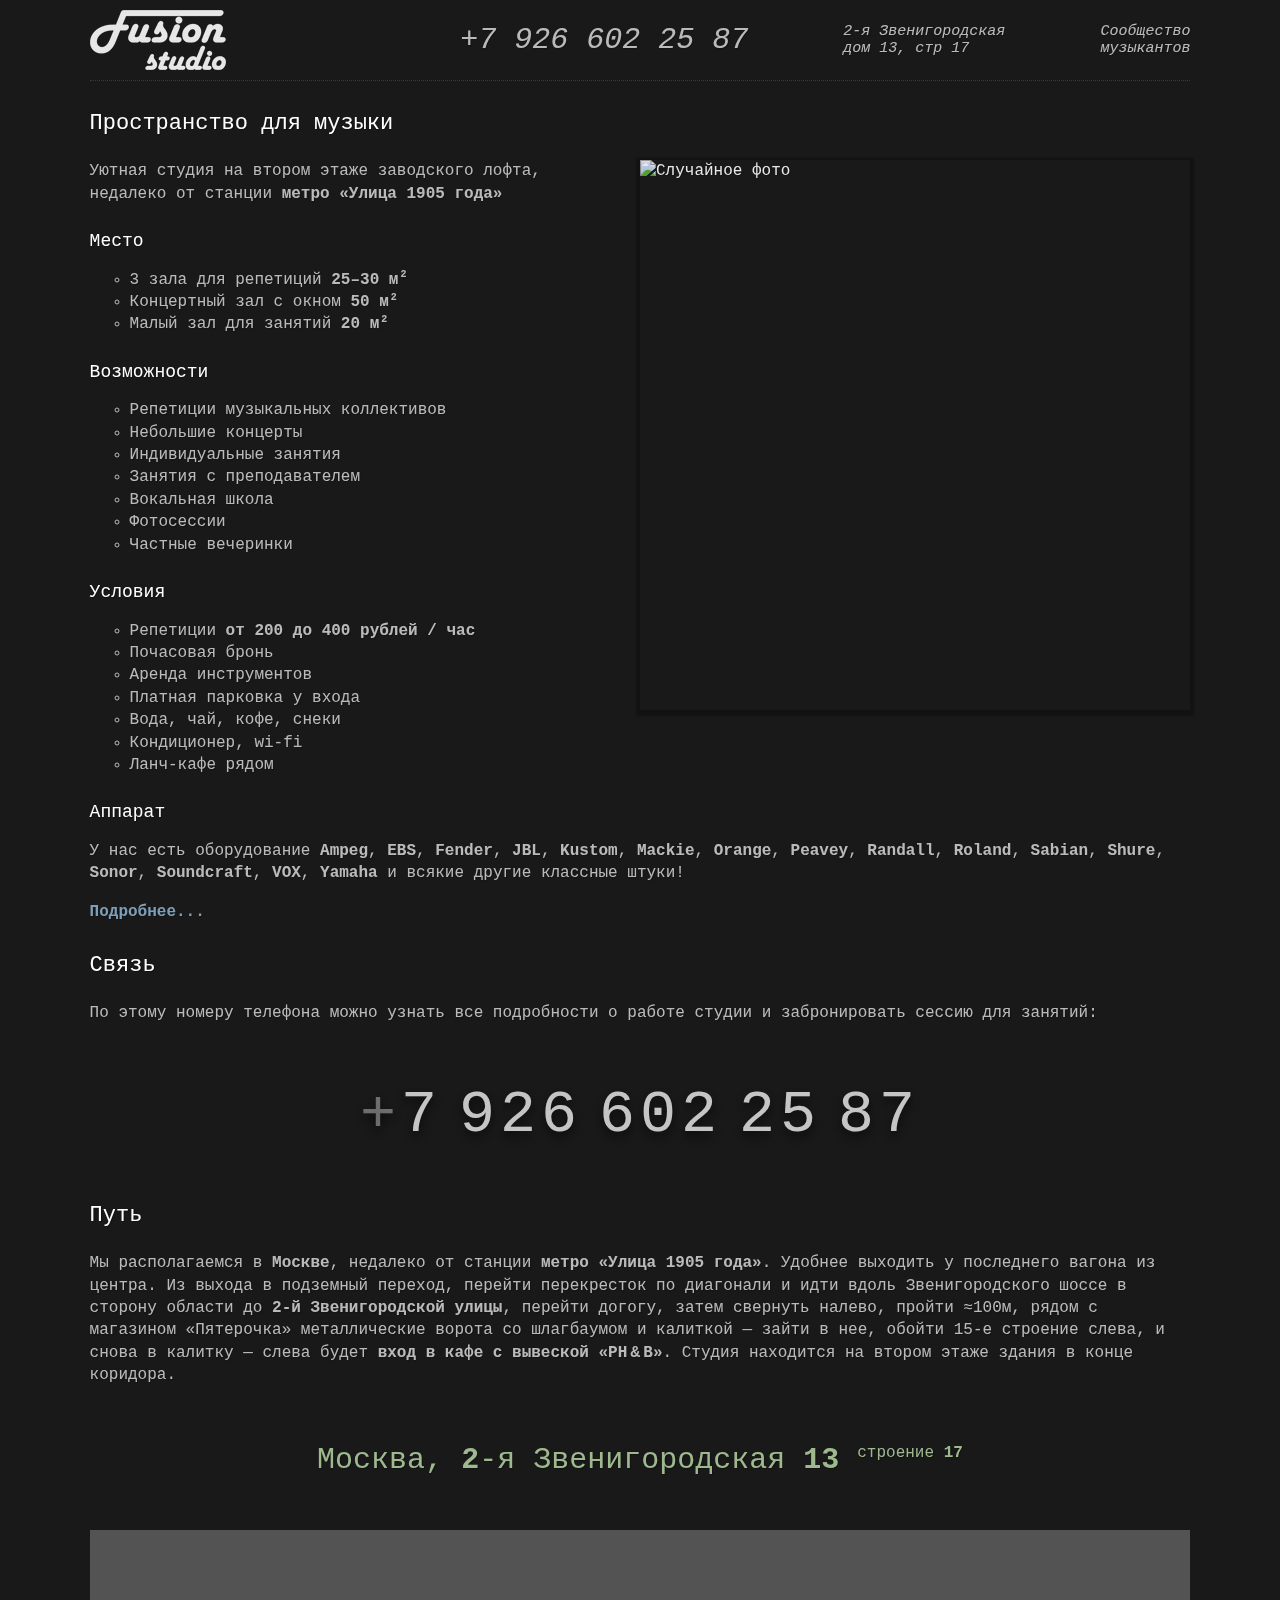
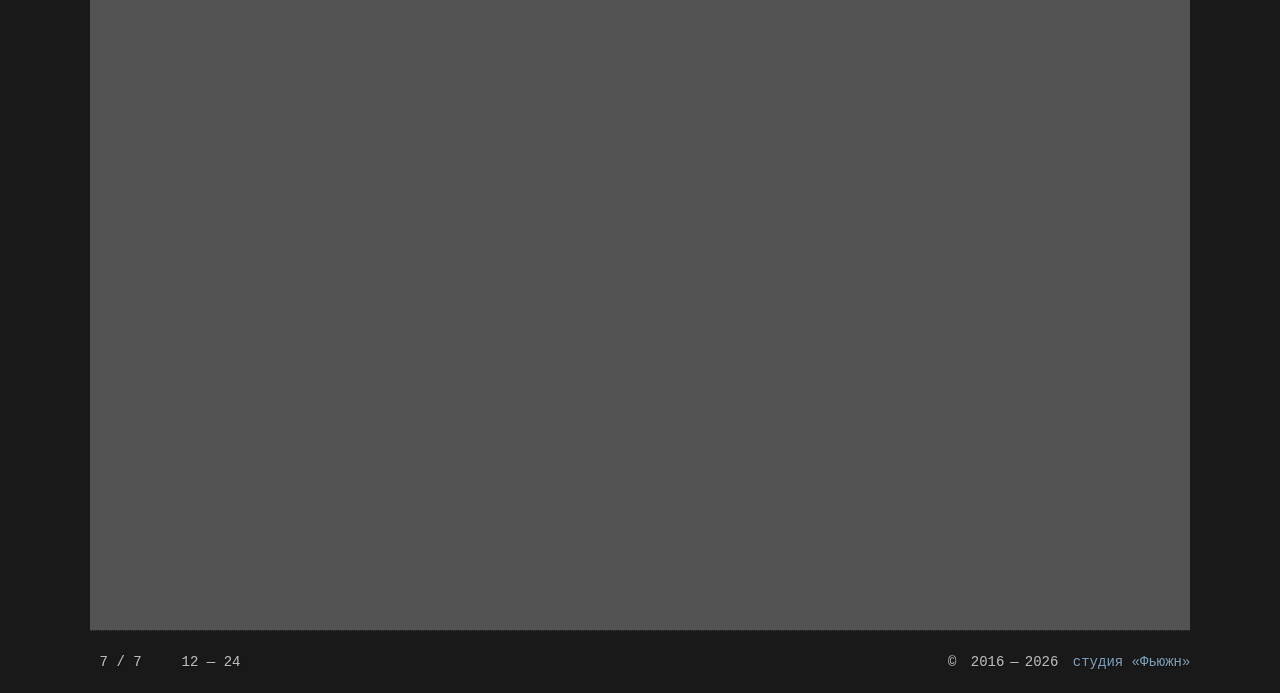
==== index.html @ d4921042 "fix" ====
<!doctype html>
<html lang=ru>
<meta charset=utf-8>
<meta name=description content="Музыкальная репетиционная студия «Фьюжн»">
<meta name=keywords content="музыка,студия,база,репбаза,репетиционная база,репточка,фьюжн,fusion,studio,москва,2-я Звенигородская,1905,метро улица 1905 года,гитара,бас,вокал,ударные,барабаны,ударная установка,усилитель,комбик,микрофон,занятия,репетиция,концерт">
<!--<meta name="viewport" content="width=device-width, initial-scale=1.0">-->
<title>Студия «Фьюжн»</title>
<link rel=stylesheet href=common.css>
<link rel=icon href=/favicon.ico>
<header>
    <a href="http://fusion1905.ru" title="Музыкальная студия «Фьюжн»" id=logo>
        <img lang=en alt="Fusion studio" src=media/fusionlogo.png width=136 height=60>
    </a>
    <nav>
        <ul>
            <li><a href=#tel class=tel title="Наш телефон">
                <!--<span class="fa fa-phone"></span>-->
                <div>+7 926 602 25 87</div>
                <!--+7 916 56 808 56-->
            </a></li>
            <li><a href=#adr class=adr title="Наш адрес">
                <span class="fa fa-map"></span>
                2-я Звенигородская
                <div>дом 13, стр 17</div>
            </a></li>
            <li><a href=https://vk.com/bazafusion rel=external target=_blank title="Наши друзья">
                <span class="fa fa-vk"></span>
                Сообщество
                <div>музыкантов</div>
            </a></li>
        </ul>
    </nav>
</header>
<main>
    <h1>Пространство для музыки</h1>
    <img src=""
         alt="Случайное фото"
         title="Жизнь студии"
         width=50%
         id=mainphoto>
    <p>Уютная студия на втором этаже заводского лофта, недалеко от станции <strong>метро «Улица 1905 года»</strong></p>
    <h2>Место</h2>
    <ul>
        <li>3 зала для репетиций <b>25–30 м<sup class=sqr>2</sup></b></li>
        <li>Концертный зал с окном <b>50 м<sup class=sqr>2</sup></b></li>
        <li>Малый зал для занятий <b>20 м<sup class=sqr>2</sup></b></li>
    </ul>
    <h2>Возможности</h2>
    <ul>
        <li>Репетиции музыкальных коллективов</li>
        <li>Небольшие концерты</li>
        <li>Индивидуальные занятия</li>
        <li>Занятия с преподавателем</li>
        <li>Вокальная школа</li>
        <li>Фотосессии</li>
        <li>Частные вечеринки</li>
    </ul>
    <h2>Условия</h2>
    <ul>
        <li>Репетиции
            <strong title="Это базовая стоимость аренды зала. Точная стоимость репетиций — по телефону +7 916 56 808 56 или +7 926 602 2587">
                от 200 до 400 рублей / час
            </strong>
        </li>
        <li>Почасовая бронь</li>
        <li>Аренда инструментов</li>
        <li>Платная парковка у входа</li>
        <li>Вода, чай, кофе, снеки</li>
        <li>Кондиционер, wi-fi</li>
        <li>Ланч-кафе рядом</li>
    </ul>
    <h2>Аппарат</h2>
    <p>У нас есть оборудование
        <b>Ampeg</b>, <b>EBS</b>, <b>Fender</b>, <b>JBL</b>, <b>Kustom</b>,
        <b>Mackie</b>, <b>Orange</b>, <b>Peavey</b>, <b>Randall</b>, <b>Roland</b>, <b>Sabian</b>,
        <b>Shure</b>, <b>Sonor</b>, <b>Soundcraft</b>, <b>VOX</b>, <b>Yamaha</b>
        и всякие другие классные штуки!</p>
    <p><a href=equipment.html><b>Подробнее...</b></a></p>
    <h1 id=tel>Связь</h1>
    <address class=tel>
        <p>По этому номеру телефона можно узнать все подробности о работе студии и забронировать сессию для занятий:</p>
        <ul>
            <!--<li><strong>+7 916 56 808 56</strong></li>-->
            <li><strong>+7 926 602 25 87</strong></li>
        </ul>
    </address>
    <h1 id=adr>Путь</h1>
    <address class=adr>
        <p>Мы располагаемся в <b>Москве</b>, недалеко от станции <b>метро «Улица 1905 года»</b>.
            Удобнее выходить у последнего вагона из центра. Из выхода в подземный переход,
            перейти перекресток по диагонали и идти вдоль Звенигородского шоссе в сторону области до
            <b>2-й Звенигородской улицы</b>, перейти догогу, затем свернуть налево, пройти ≈100м,
            рядом с магазином «Пятерочка» металлические ворота со шлагбаумом и калиткой — зайти в нее,
            обойти 15-е строение слева, и снова в калитку — слева будет <b>вход в кафе с вывеской «PH &amp; B»</b>.
            Студия находится на втором этаже здания в конце коридора.</p>
        <figure>
            <figcaption>
                <a href=https://yandex.ru/maps/-/CZHeYA0i rel=external target=_blank>
                    Москва, <b>2</b>-я Звенигородская <b>13</b> <sup>строение <b>17</b></sup>
                </a>
            </figcaption>
            <div id=pathmap>
                <script type=text/javascript
                        charset=utf-8
                        src="https://api-maps.yandex.ru/services/constructor/1.0/js/?sid=4L2HMAQC2mYDutWIKsc2LAD98hZTzzSe&amp;width=100%&amp;height=700&amp;lang=ru_RU&amp;sourceType=mymaps&amp;scroll=true"
                        async></script>
            </div>
        </figure>
    </address>
</main>
<footer>
    <small title="Мы работаем ежедневно с двенадцати дня до двенадцати ночи" class=worktime>
        <span class="fa fa-calendar"></span><span>7 / 7</span
        ><span class="fa fa-clock-o"></span><time datetime=12:00>12</time> — <time datetime=00:00>24</time><sup>±</sup>
    </small>
    <address>
        <small>©
            <time>2016</time>—<time><script>
                document.write(String((new Date).getFullYear()))
            </script></time>
            <a rel=author>студия «Фьюжн»</a></small>
    </address>
</footer>
<script src=common.js></script>
<script src=index.js></script>
<script src=https://use.fontawesome.com/84f48aa2e0.js></script>
</html>
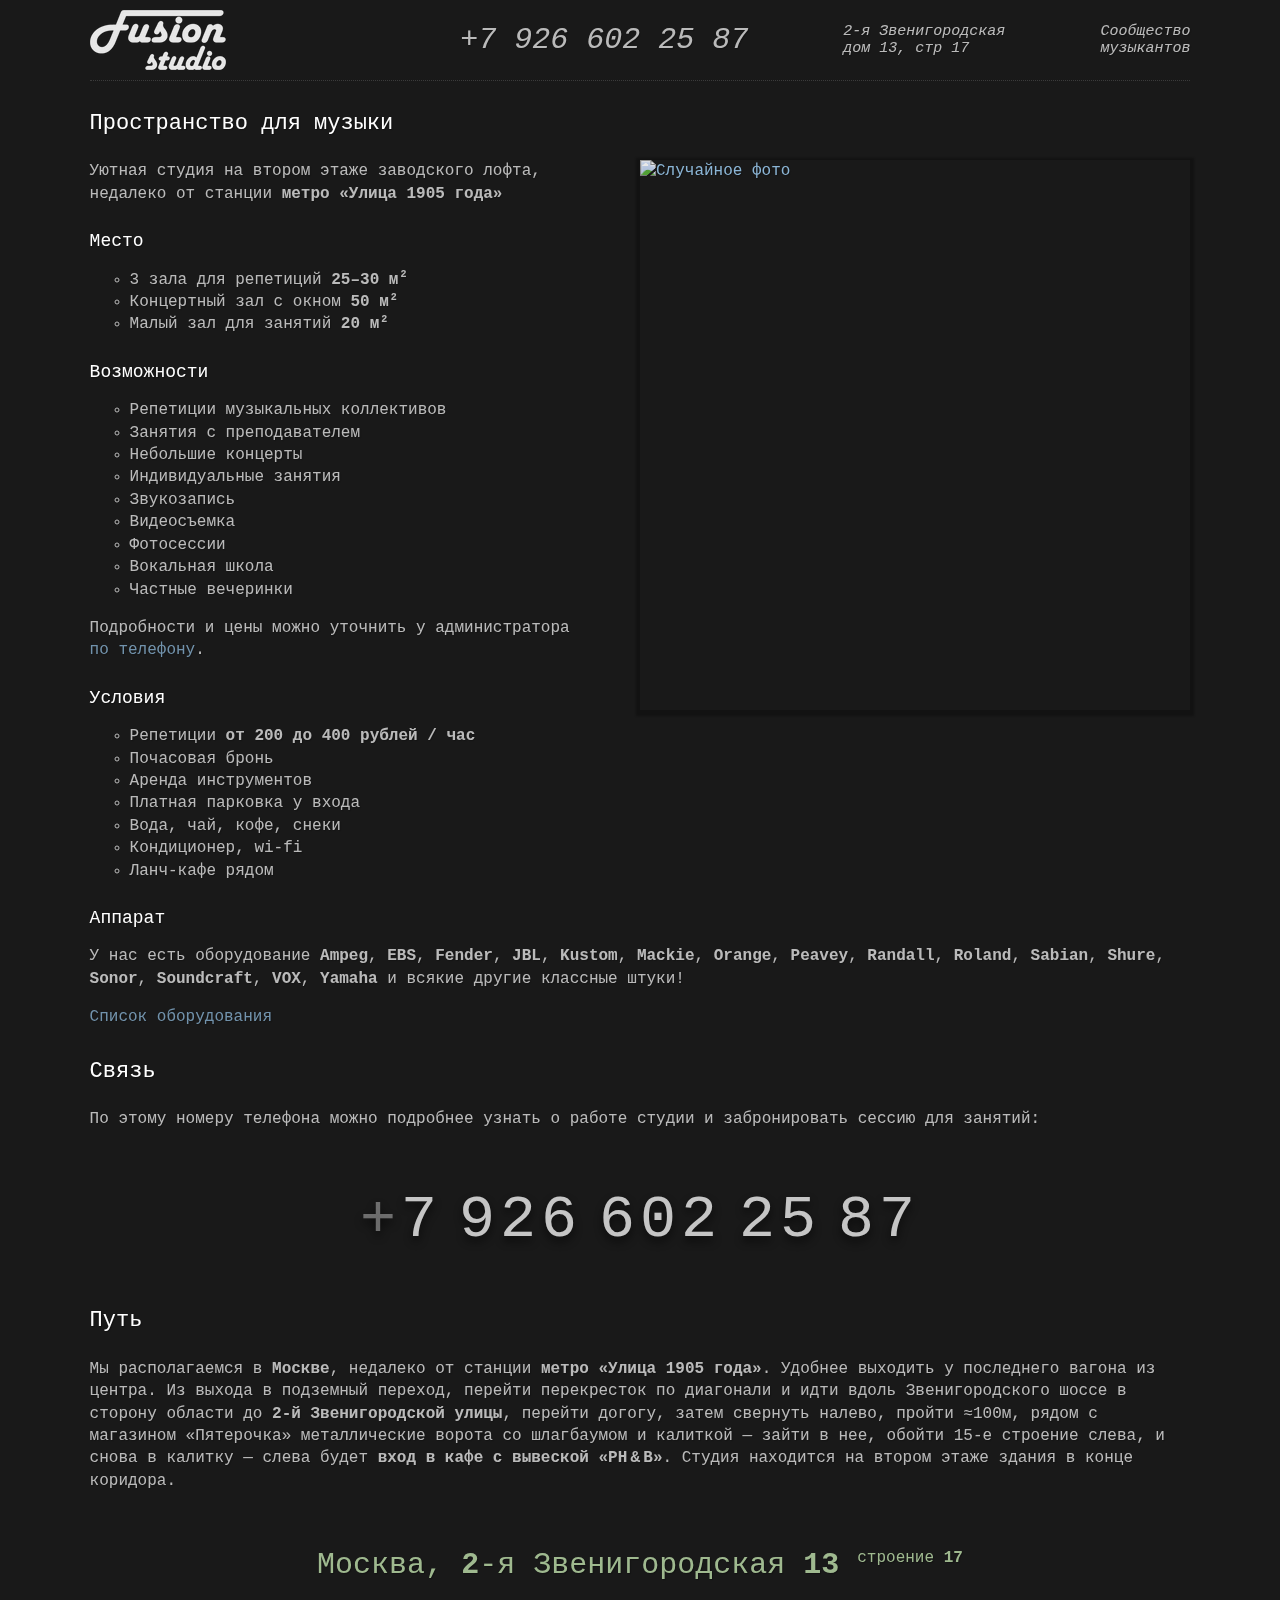
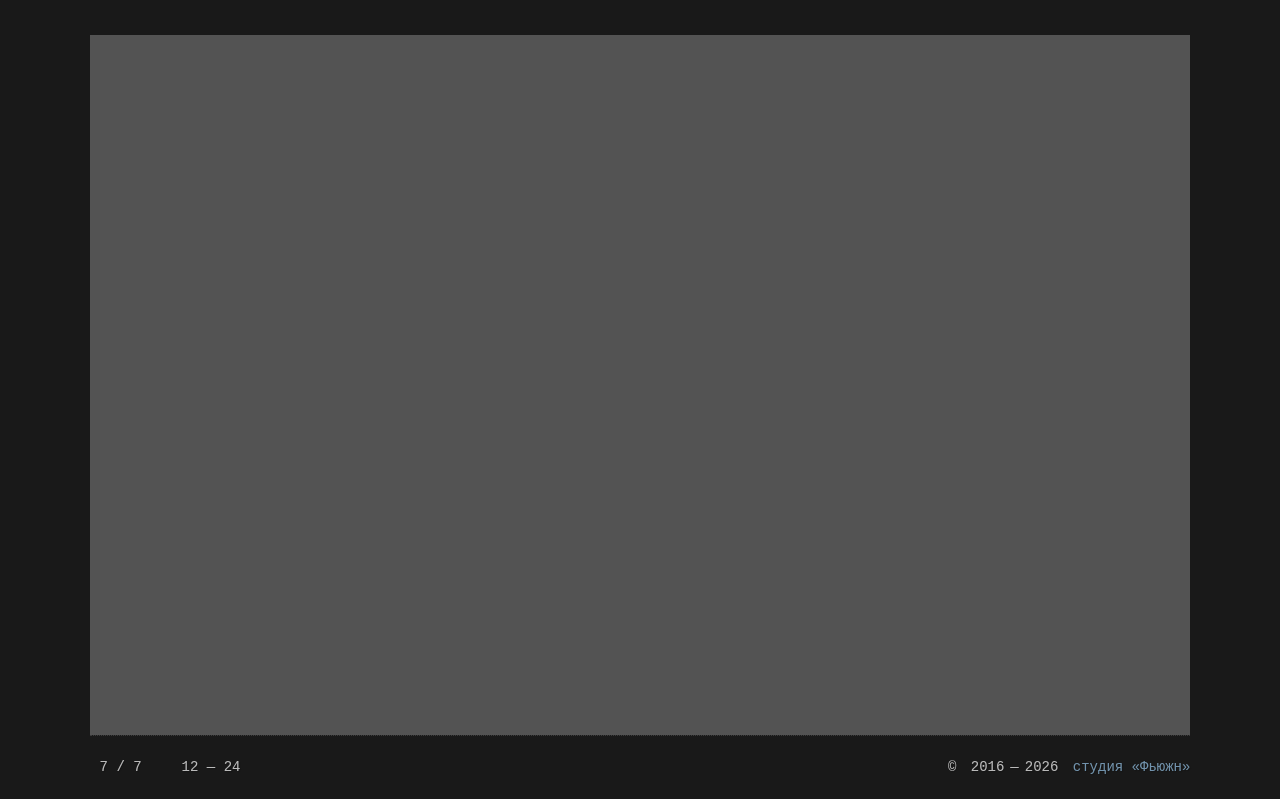
==== commit 386516b2: "update" ====
--- a/index.html
+++ b/index.html
@@ -33,12 +33,15 @@
 </header>
 <main>
     <h1>Пространство для музыки</h1>
-    <img src=""
-         alt="Случайное фото"
-         title="Жизнь студии"
-         width=50%
-         id=mainphoto>
-    <p>Уютная студия на втором этаже заводского лофта, недалеко от станции <strong>метро «Улица 1905 года»</strong></p>
+    <a href=https://vk.com/albums-28059000
+       target=_blank
+       title="Перейти в фотоальбом">
+        <img
+            src=""
+            alt="Случайное фото"
+            width=50%
+            id=mainphoto></a>
+    <p>Уютная студия на&nbsp;втором этаже заводского лофта, недалеко от&nbsp;станции <strong>метро&nbsp;«Улица&nbsp;1905&nbsp;года»</strong></p>
     <h2>Место</h2>
     <ul>
         <li>3 зала для репетиций <b>25–30 м<sup class=sqr>2</sup></b></li>
@@ -48,13 +51,16 @@
     <h2>Возможности</h2>
     <ul>
         <li>Репетиции музыкальных коллективов</li>
+        <li>Занятия с преподавателем</li>
         <li>Небольшие концерты</li>
         <li>Индивидуальные занятия</li>
-        <li>Занятия с преподавателем</li>
+        <li>Звукозапись</li>
+        <li>Видеосъемка</li>
+        <li>Фотосессии</li>
         <li>Вокальная школа</li>
-        <li>Фотосессии</li>
         <li>Частные вечеринки</li>
     </ul>
+    <p>Подробности и цены можно уточнить у администратора <a href=#tel>по&nbsp;телефону</a>.</p>
     <h2>Условия</h2>
     <ul>
         <li>Репетиции
@@ -69,16 +75,18 @@
         <li>Кондиционер, wi-fi</li>
         <li>Ланч-кафе рядом</li>
     </ul>
-    <h2>Аппарат</h2>
-    <p>У нас есть оборудование
-        <b>Ampeg</b>, <b>EBS</b>, <b>Fender</b>, <b>JBL</b>, <b>Kustom</b>,
-        <b>Mackie</b>, <b>Orange</b>, <b>Peavey</b>, <b>Randall</b>, <b>Roland</b>, <b>Sabian</b>,
-        <b>Shure</b>, <b>Sonor</b>, <b>Soundcraft</b>, <b>VOX</b>, <b>Yamaha</b>
-        и всякие другие классные штуки!</p>
-    <p><a href=equipment.html><b>Подробнее...</b></a></p>
+    <a href=equipment.html class=equipmentblock>
+        <h2>Аппарат</h2>
+        <p>У нас есть оборудование
+            <b>Ampeg</b>, <b>EBS</b>, <b>Fender</b>, <b>JBL</b>, <b>Kustom</b>,
+            <b>Mackie</b>, <b>Orange</b>, <b>Peavey</b>, <b>Randall</b>, <b>Roland</b>, <b>Sabian</b>,
+            <b>Shure</b>, <b>Sonor</b>, <b>Soundcraft</b>, <b>VOX</b>, <b>Yamaha</b>
+            и всякие другие классные штуки!</p>
+    </a>
+    <p><a href=equipment.html>Список оборудования</a></p>
     <h1 id=tel>Связь</h1>
     <address class=tel>
-        <p>По этому номеру телефона можно узнать все подробности о работе студии и забронировать сессию для занятий:</p>
+        <p>По этому номеру телефона можно подробнее узнать о работе студии и забронировать сессию для занятий:</p>
         <ul>
             <!--<li><strong>+7 916 56 808 56</strong></li>-->
             <li><strong>+7 926 602 25 87</strong></li>
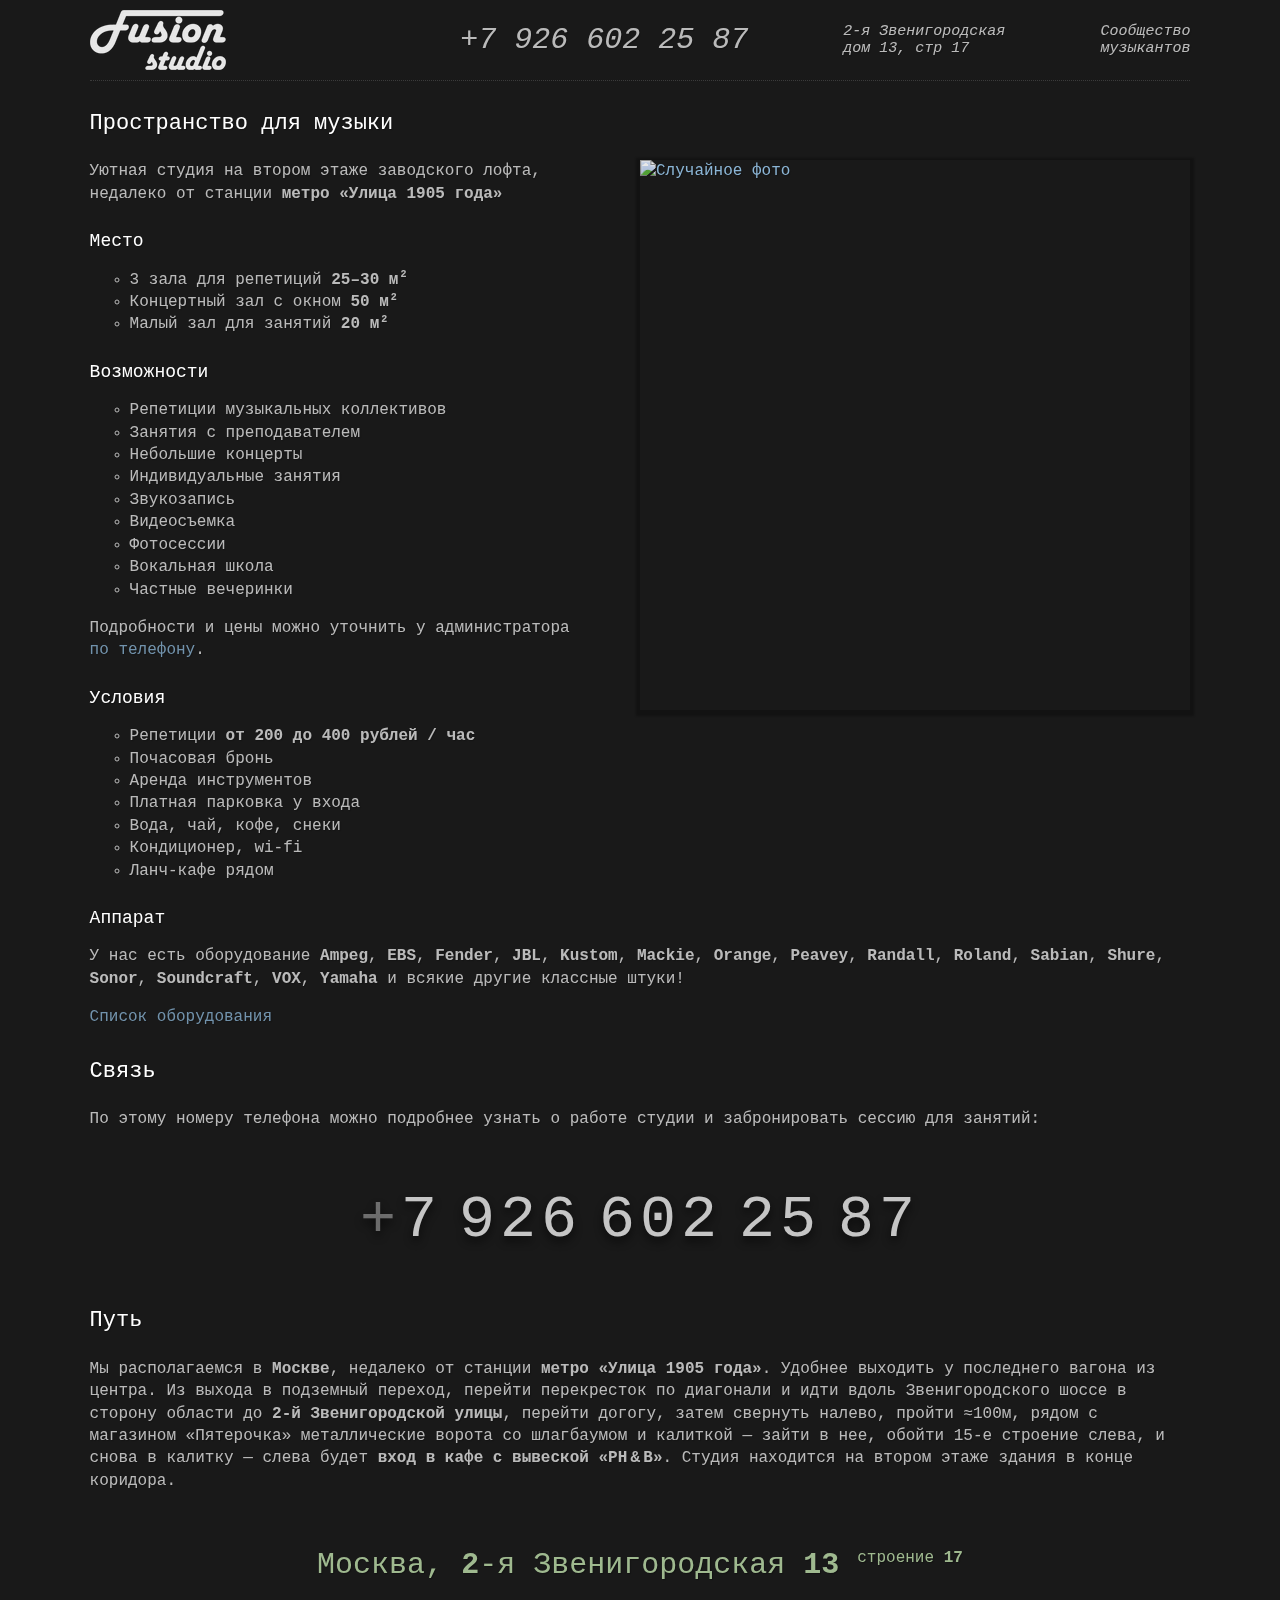
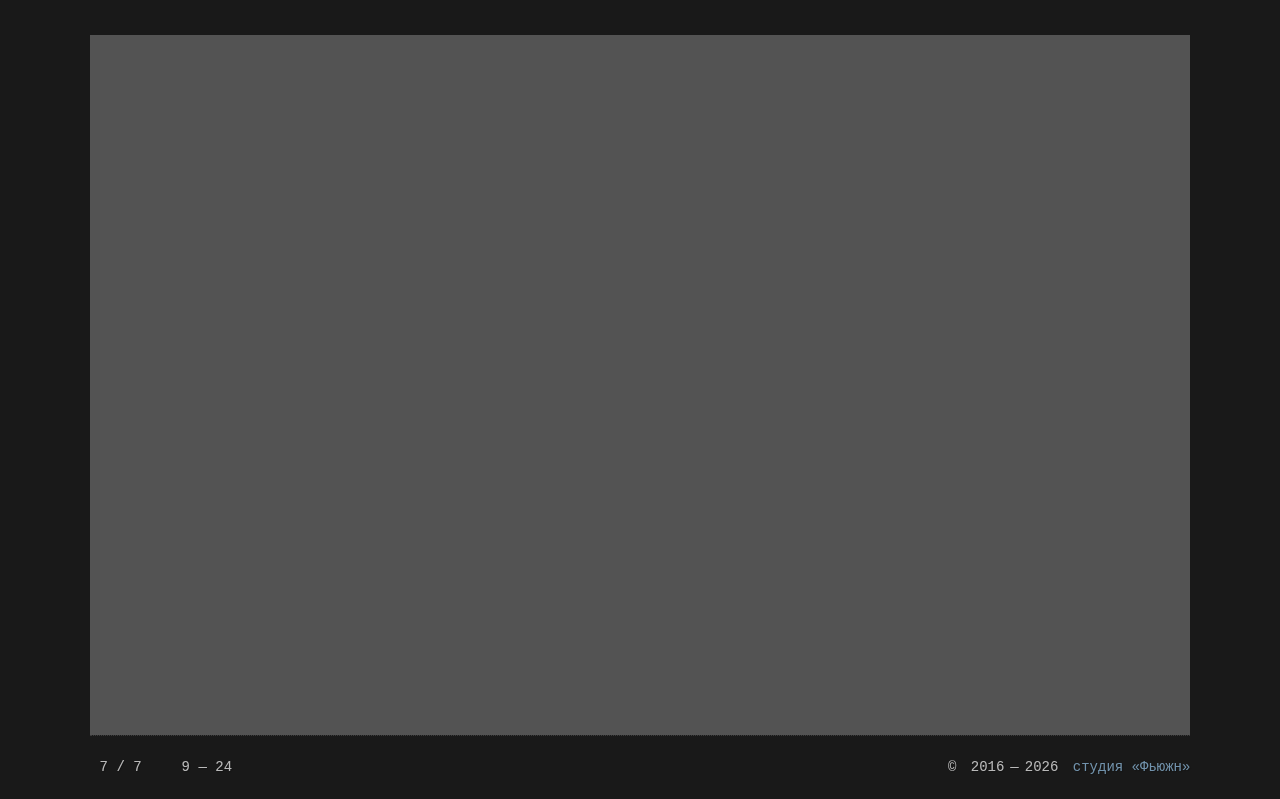
==== commit 2797d521: "update worktime" ====
--- a/index.html
+++ b/index.html
@@ -117,9 +117,9 @@
     </address>
 </main>
 <footer>
-    <small title="Мы работаем ежедневно с двенадцати дня до двенадцати ночи" class=worktime>
+    <small title="Мы работаем ежедневно с девяти утра до двенадцати ночи" class=worktime>
         <span class="fa fa-calendar"></span><span>7 / 7</span
-        ><span class="fa fa-clock-o"></span><time datetime=12:00>12</time> — <time datetime=00:00>24</time><sup>±</sup>
+        ><span class="fa fa-clock-o"></span><time datetime=9:00>9</time> — <time datetime=00:00>24</time><sup>±</sup>
     </small>
     <address>
         <small>©
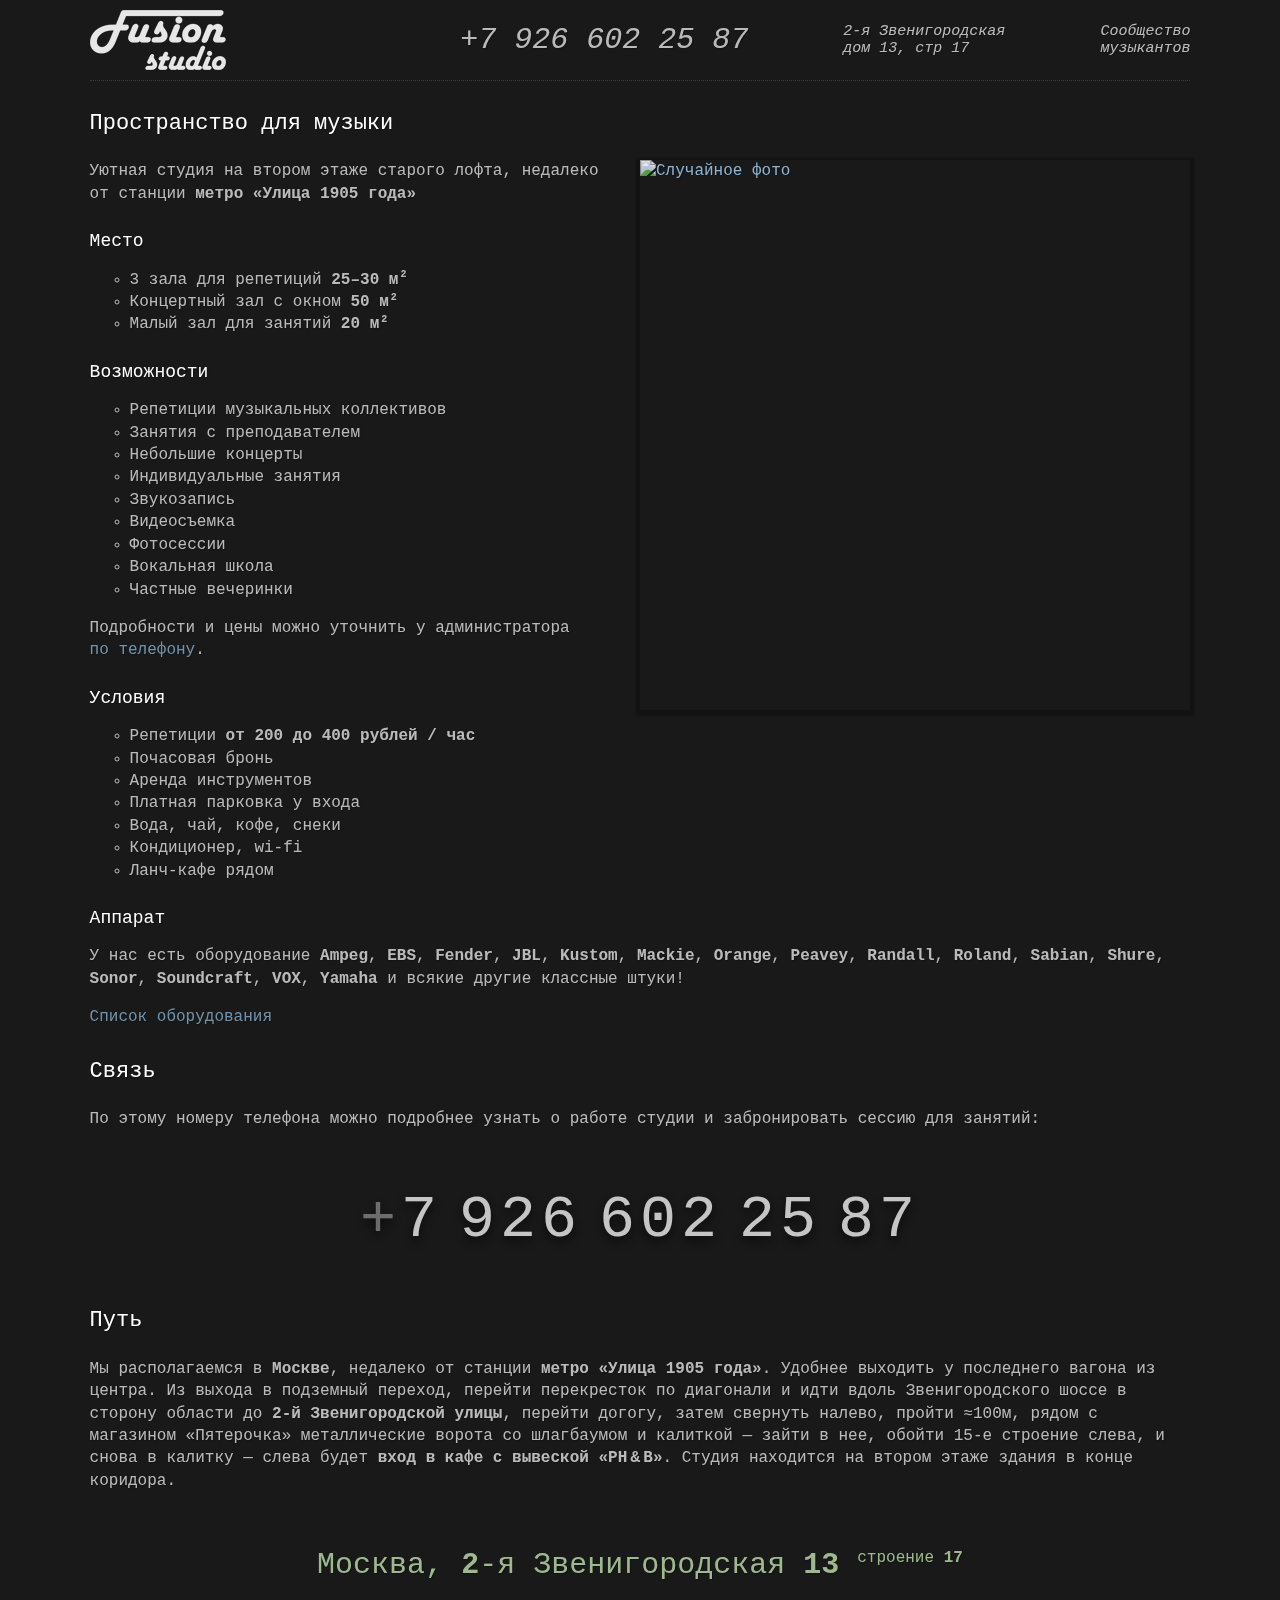
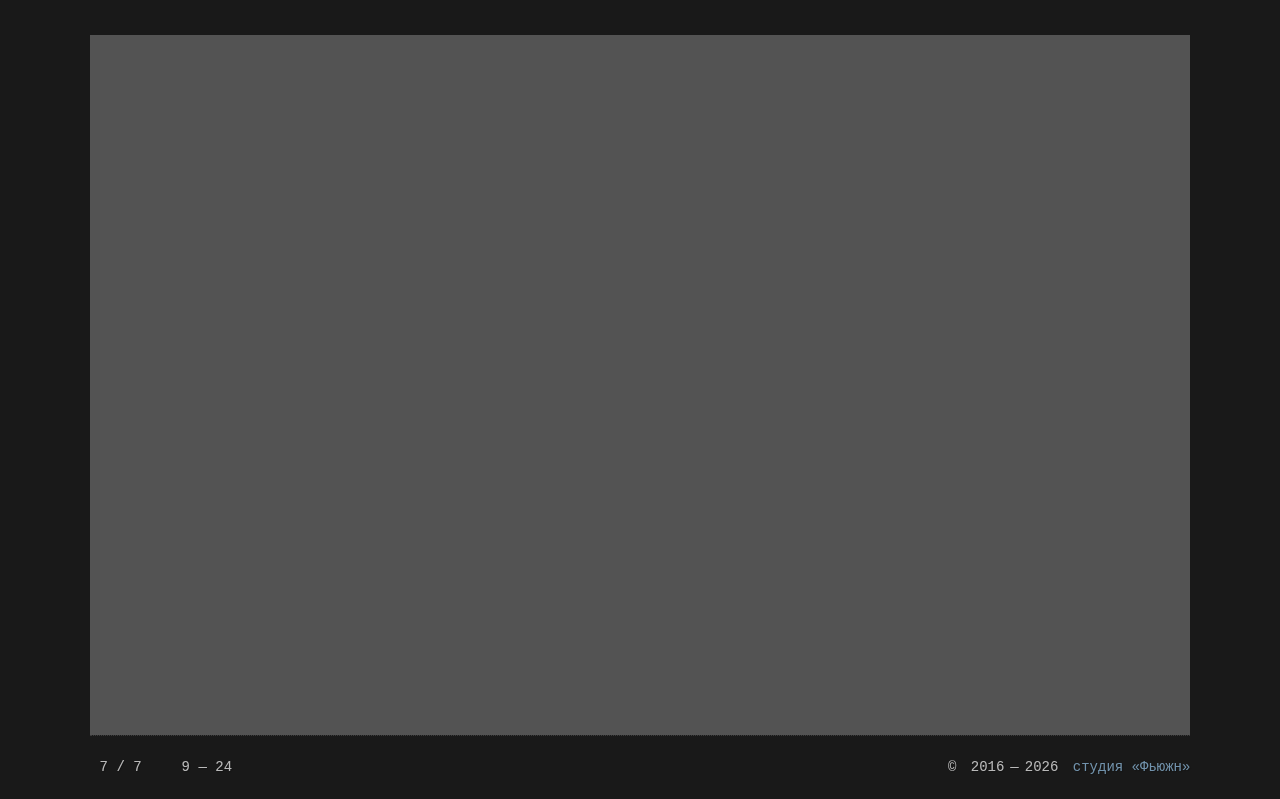
==== commit 7f9070dc: "recording page" ====
--- a/index.html
+++ b/index.html
@@ -1,4 +1,4 @@
-<!doctype html>
+<!DOCTYPE html>
 <html lang=ru>
 <meta charset=utf-8>
 <meta name=description content="Музыкальная репетиционная студия «Фьюжн»">
@@ -41,7 +41,7 @@
             alt="Случайное фото"
             width=50%
             id=mainphoto></a>
-    <p>Уютная студия на&nbsp;втором этаже заводского лофта, недалеко от&nbsp;станции <strong>метро&nbsp;«Улица&nbsp;1905&nbsp;года»</strong></p>
+    <p>Уютная студия на&nbsp;втором этаже старого лофта, недалеко от&nbsp;станции <strong>метро&nbsp;«Улица&nbsp;1905&nbsp;года»</strong></p>
     <h2>Место</h2>
     <ul>
         <li>3 зала для репетиций <b>25–30 м<sup class=sqr>2</sup></b></li>
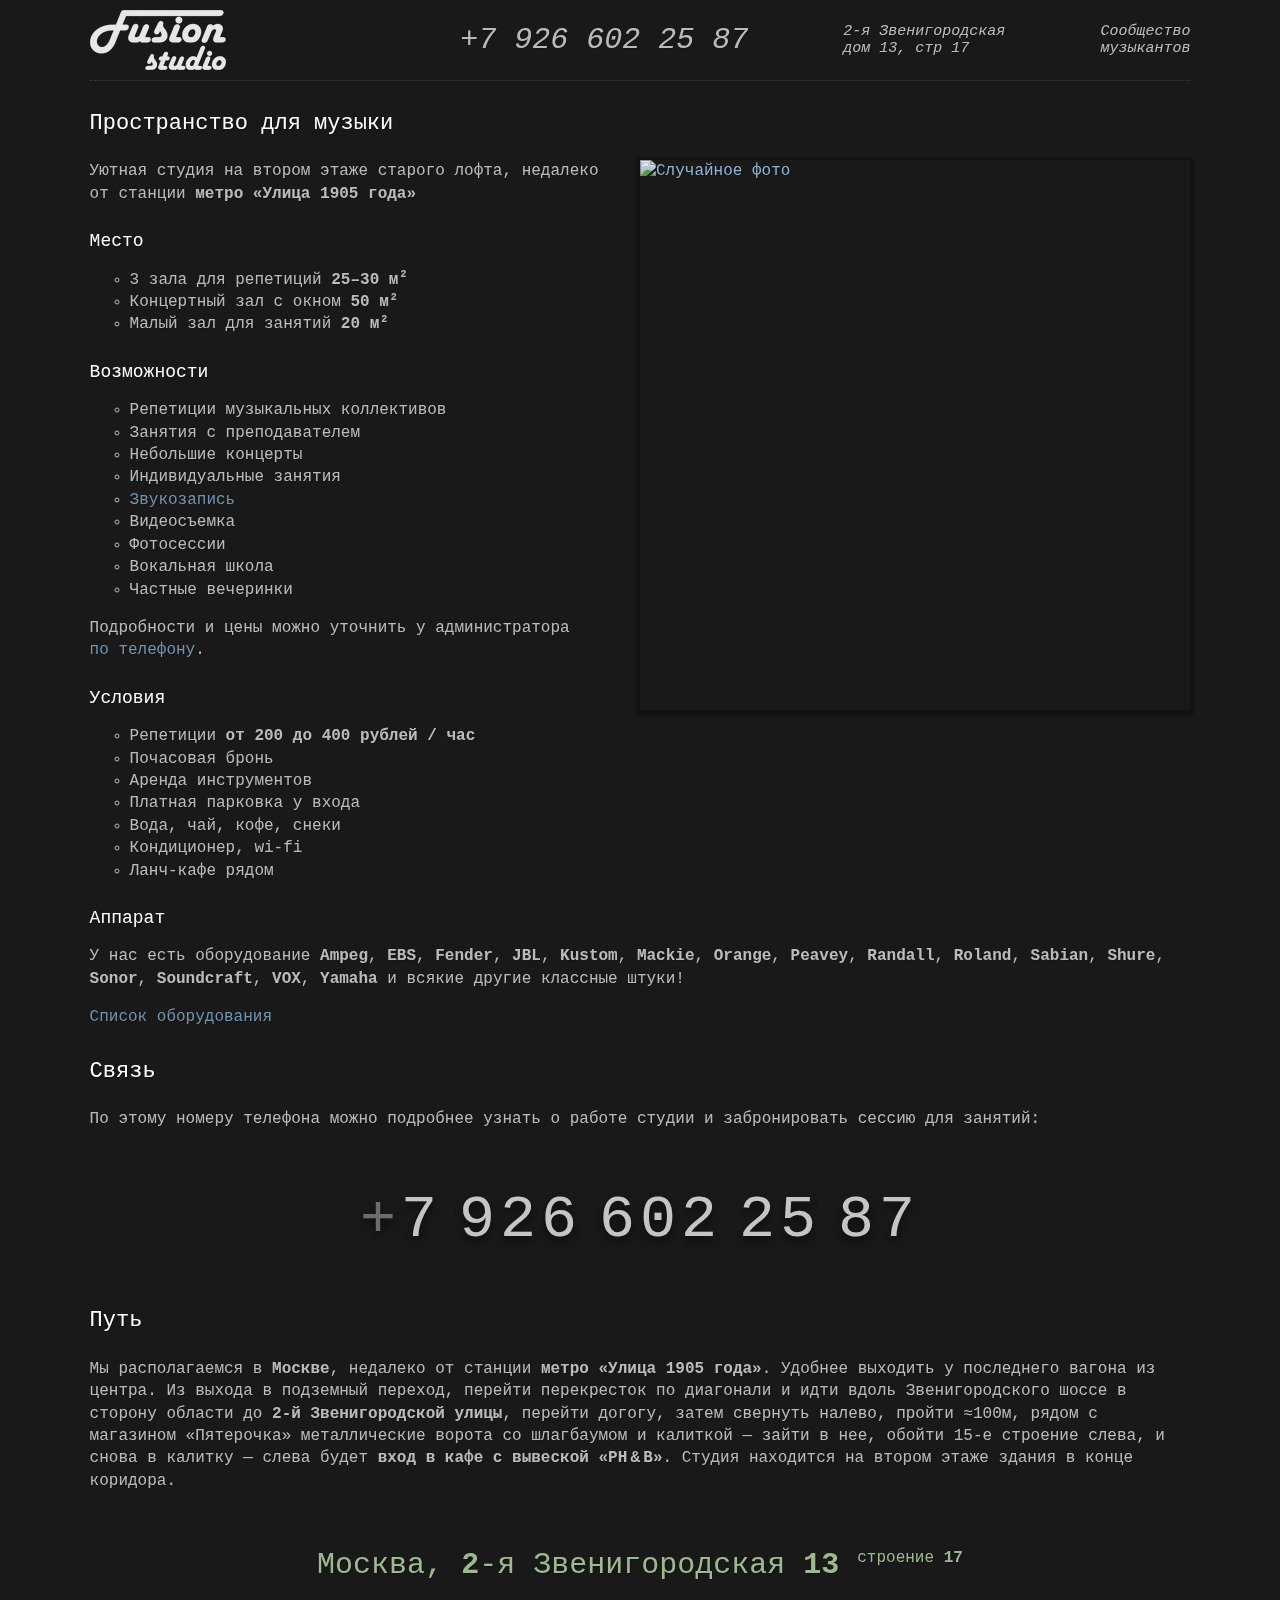
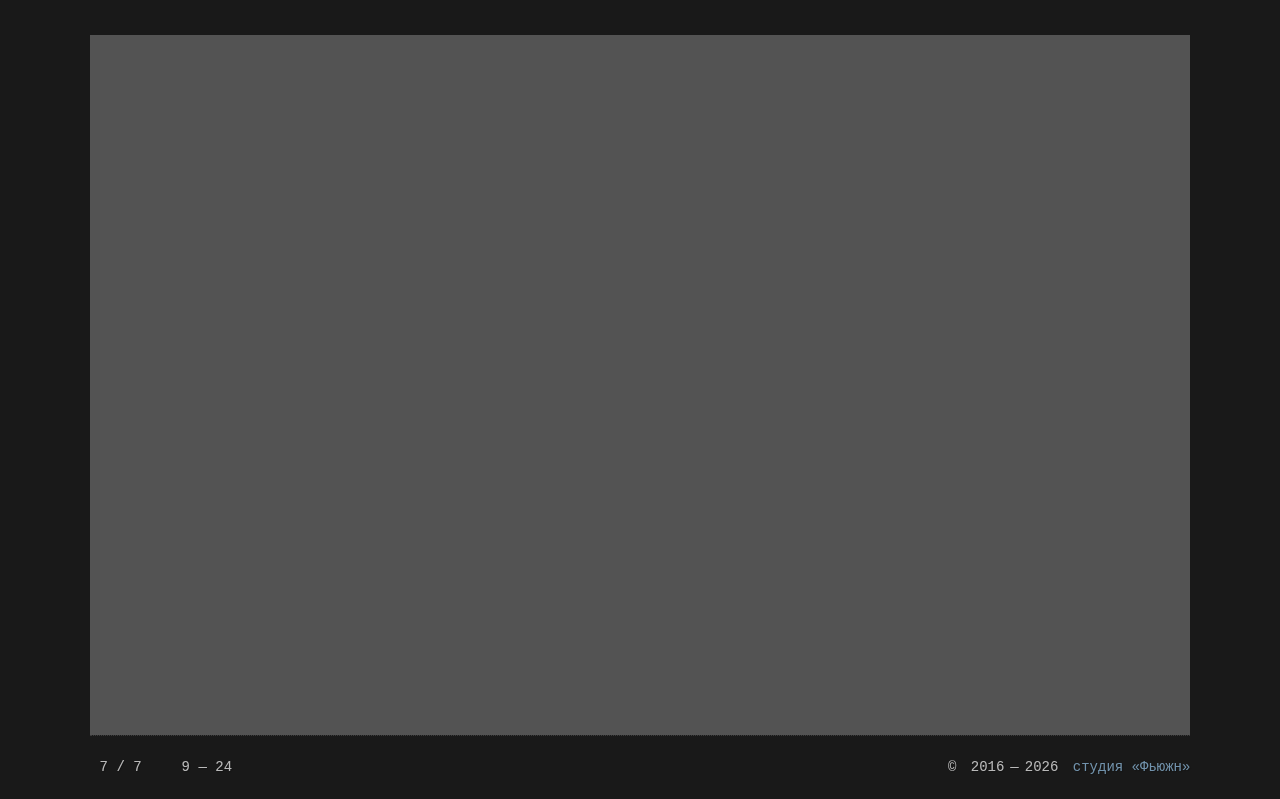
==== commit 40891d17: "add link to the recording page" ====
--- a/index.html
+++ b/index.html
@@ -54,7 +54,7 @@
         <li>Занятия с преподавателем</li>
         <li>Небольшие концерты</li>
         <li>Индивидуальные занятия</li>
-        <li>Звукозапись</li>
+        <li><a href=recording.html>Звукозапись</a></li>
         <li>Видеосъемка</li>
         <li>Фотосессии</li>
         <li>Вокальная школа</li>
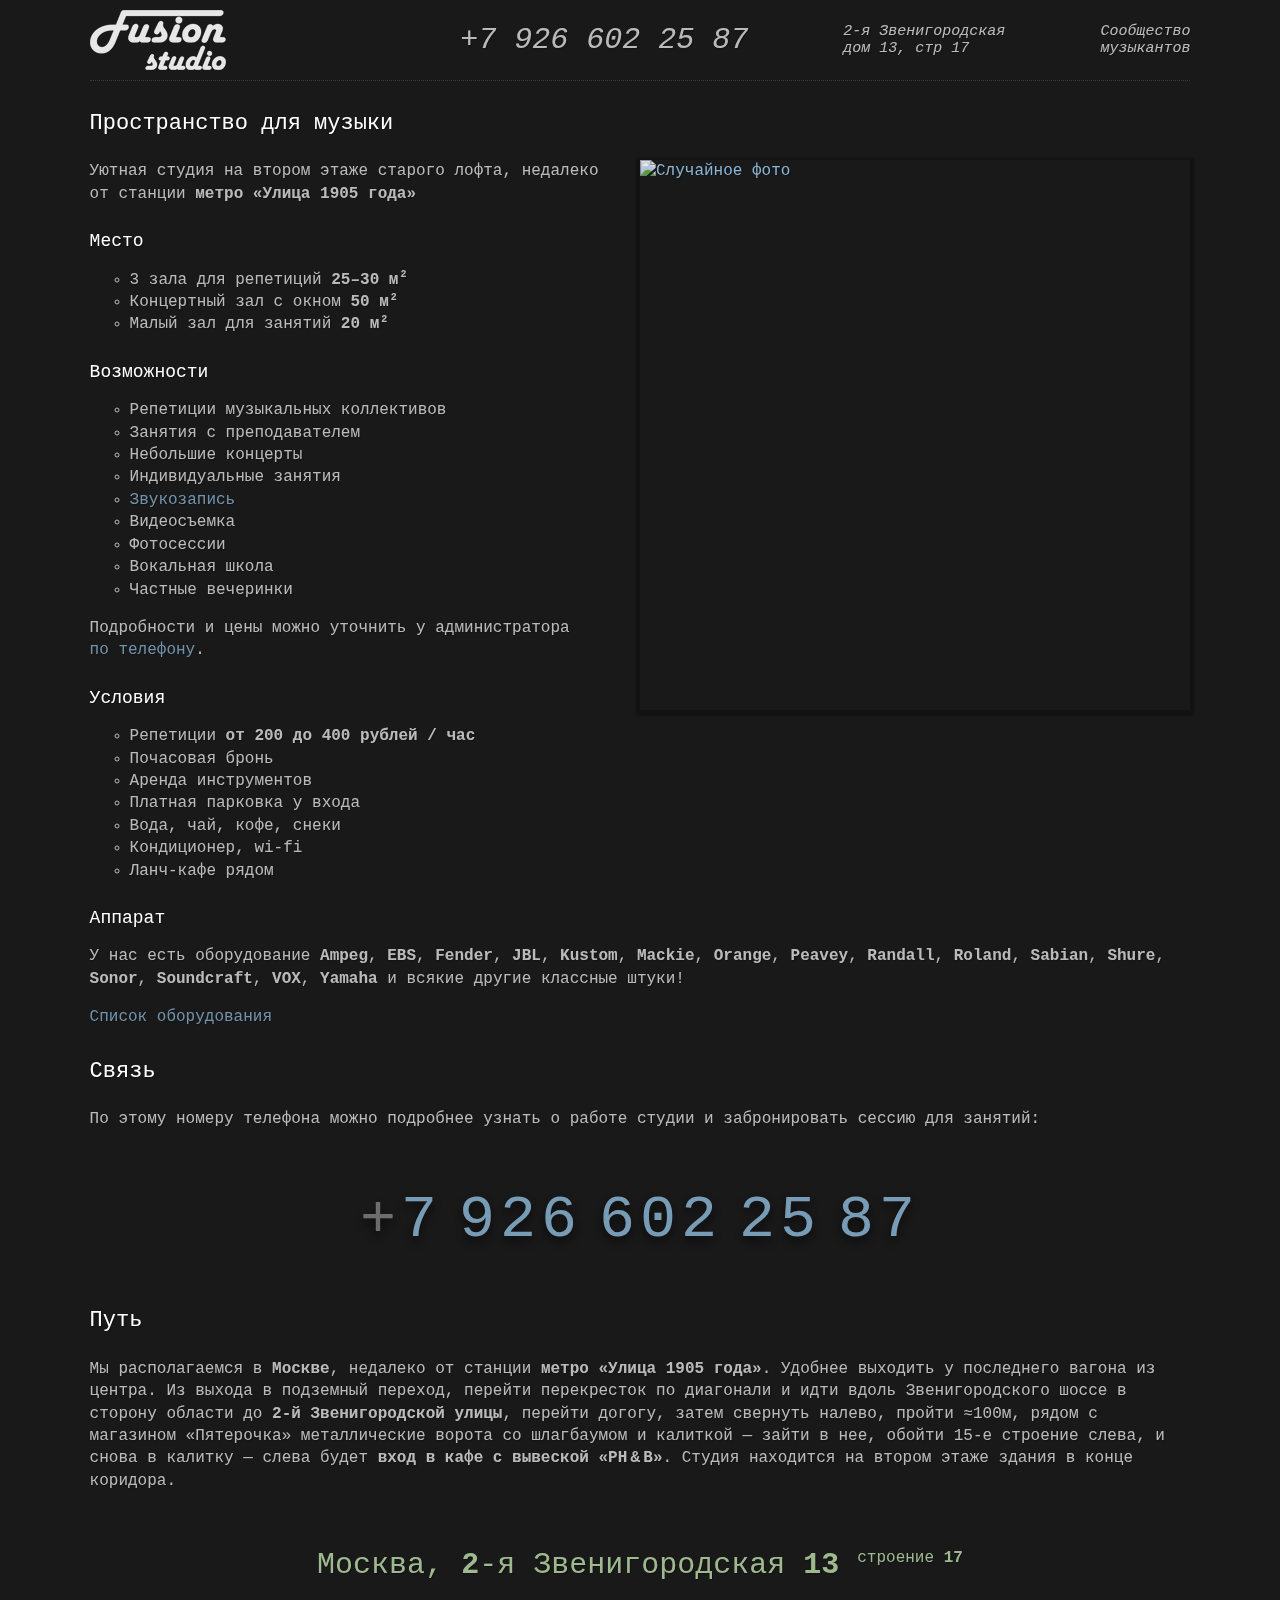
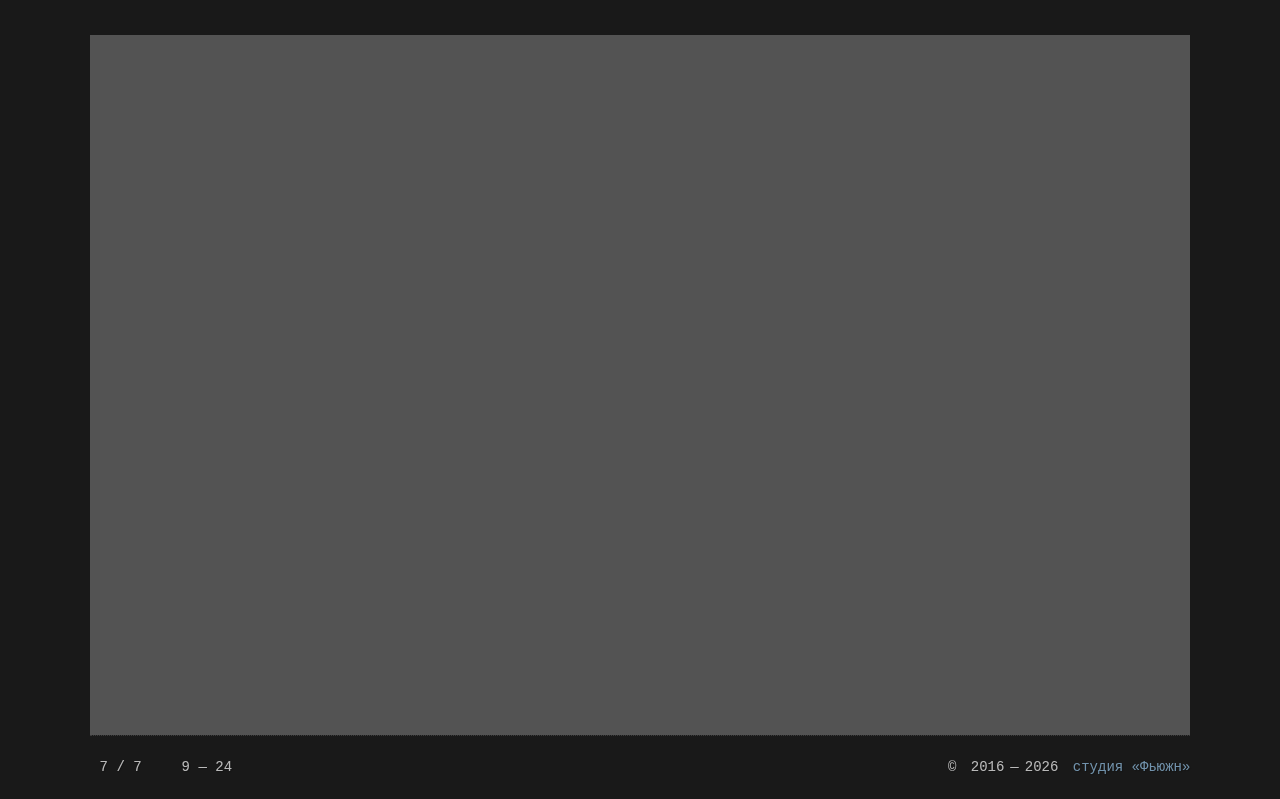
==== commit dce33082: "edit equipment, recording and index" ====
--- a/index.html
+++ b/index.html
@@ -89,7 +89,7 @@
         <p>По этому номеру телефона можно подробнее узнать о работе студии и забронировать сессию для занятий:</p>
         <ul>
             <!--<li><strong>+7 916 56 808 56</strong></li>-->
-            <li><strong>+7 926 602 25 87</strong></li>
+            <li><strong><a href="tel:+79266022587">+7 926 602 25 87</a></strong></li>
         </ul>
     </address>
     <h1 id=adr>Путь</h1>
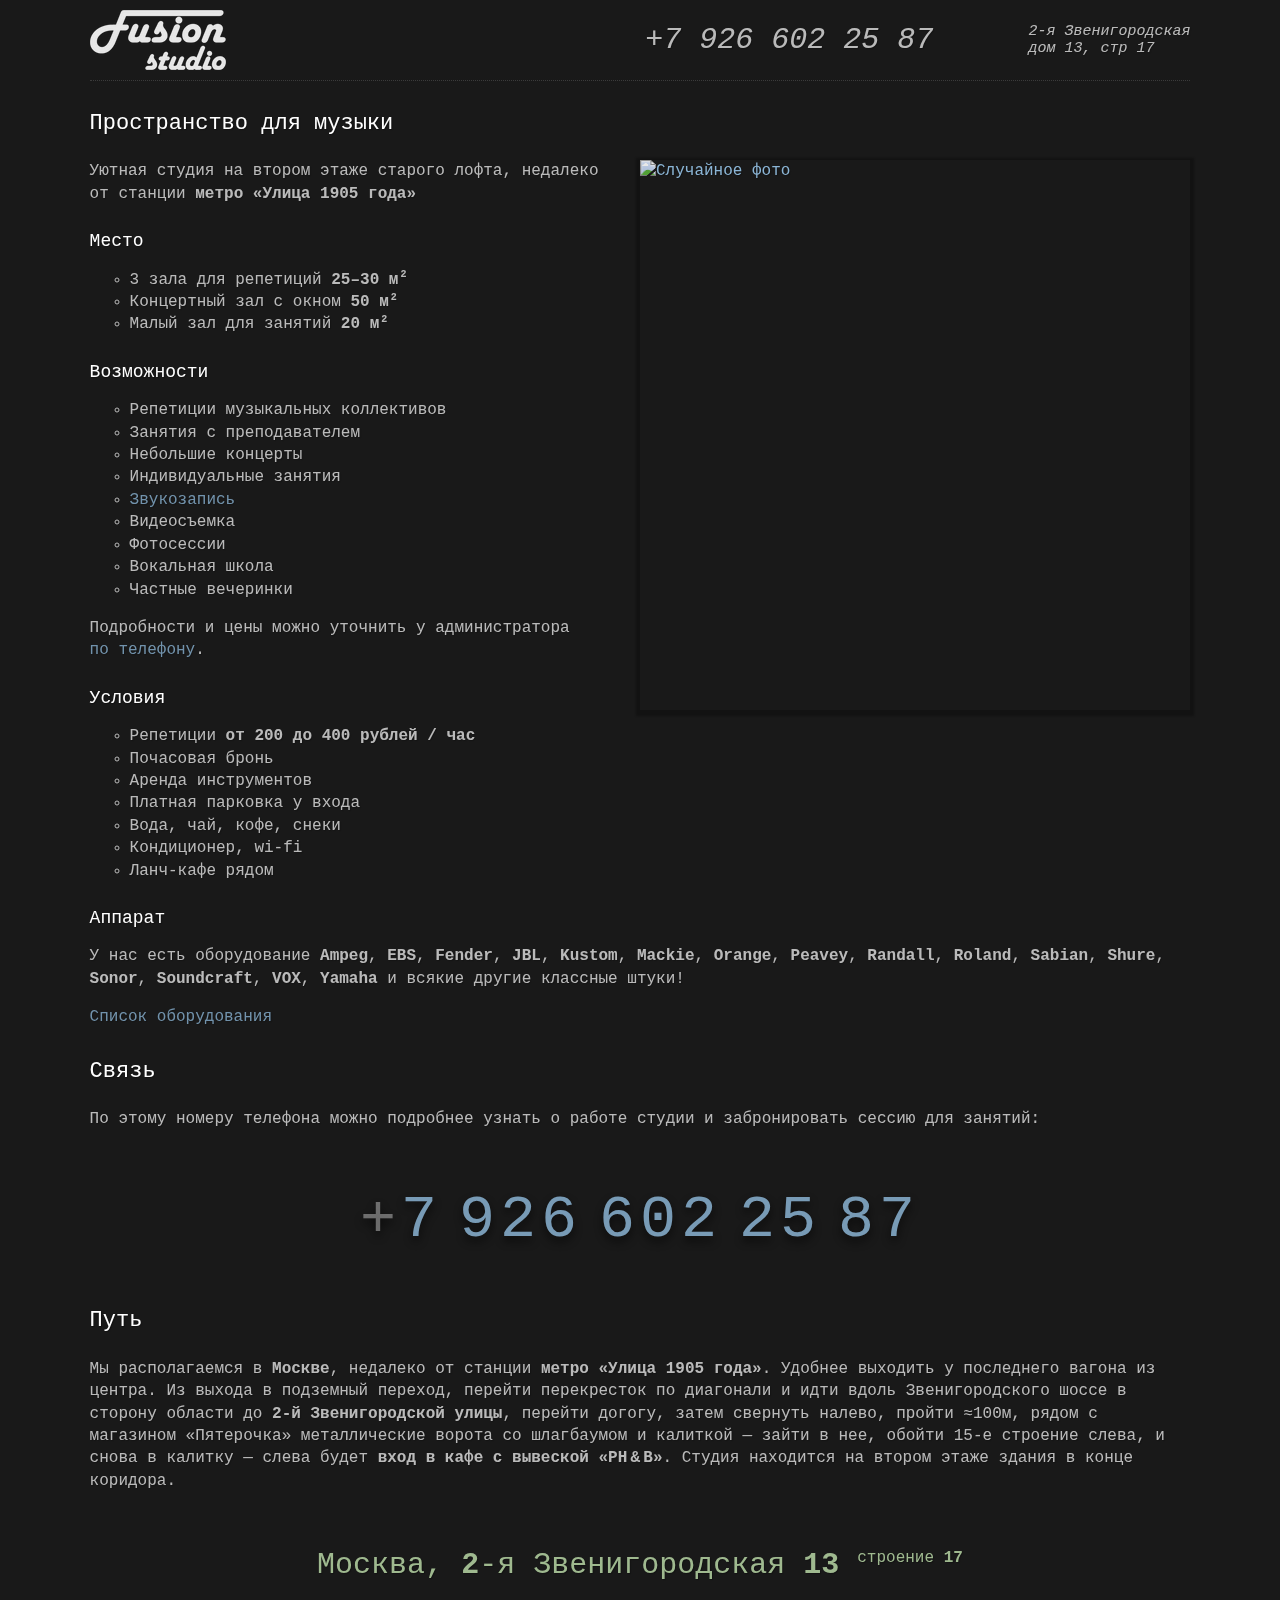
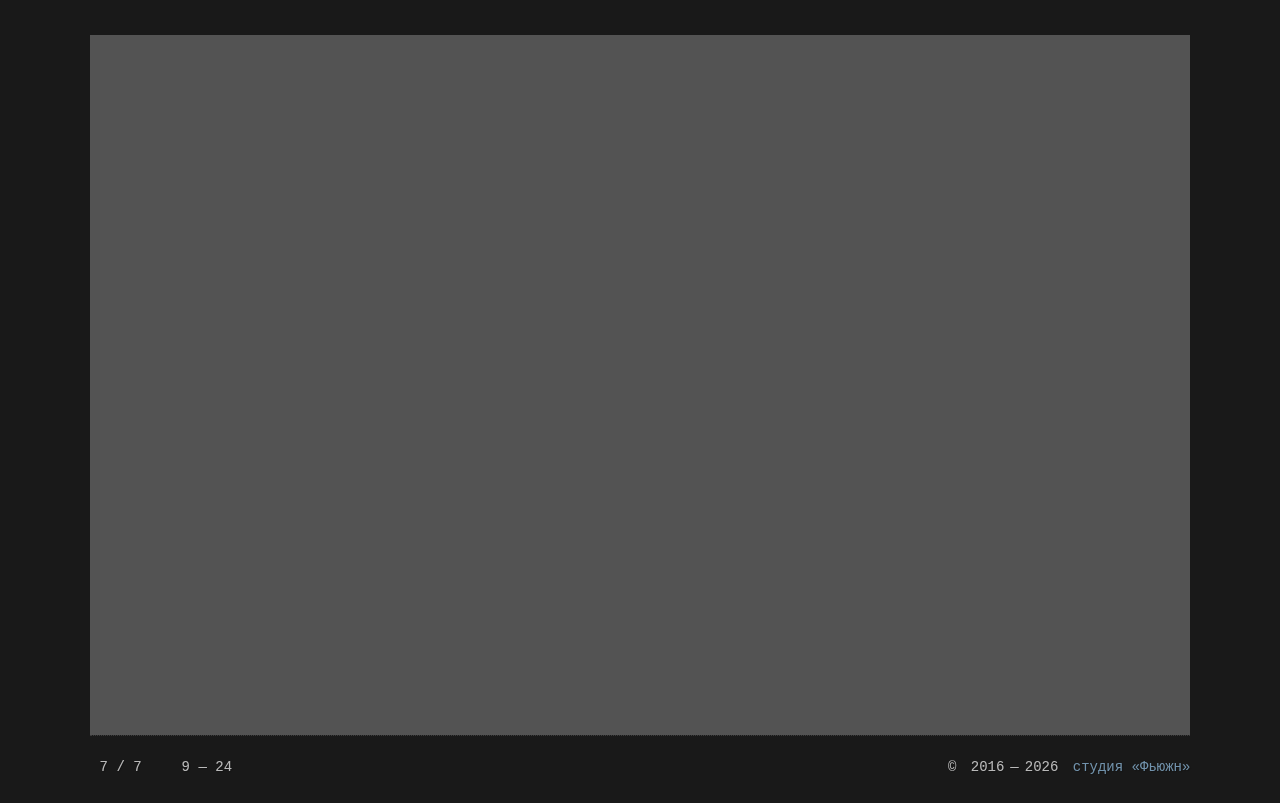
==== commit c93ba089: "add social links" ====
--- a/index.html
+++ b/index.html
@@ -22,11 +22,6 @@
                 <span class="fa fa-map"></span>
                 2-я Звенигородская
                 <div>дом 13, стр 17</div>
-            </a></li>
-            <li><a href=https://vk.com/bazafusion rel=external target=_blank title="Наши друзья">
-                <span class="fa fa-vk"></span>
-                Сообщество
-                <div>музыкантов</div>
             </a></li>
         </ul>
     </nav>
@@ -121,6 +116,14 @@
         <span class="fa fa-calendar"></span><span>7 / 7</span
         ><span class="fa fa-clock-o"></span><time datetime=9:00>9</time> — <time datetime=00:00>24</time><sup>±</sup>
     </small>
+    <div class="social">
+        <a href=https://vk.com/bazafusion rel=external target=_blank title="Сообщество музыкантов"
+        ><span class="fa fa-vk"></span></a>
+        <a href=https://www.facebook.com/fusion1905 rel=external target=_blank title="Фейсбук"
+        ><span class="fa fa-facebook"></span></a>
+        <a href=https://www.instagram.com/fusionstudio1905 rel=external target=_blank title="Жизнь студии"
+        ><span class="fa fa-instagram"></span></a>
+    </div>
     <address>
         <small>©
             <time>2016</time>—<time><script>
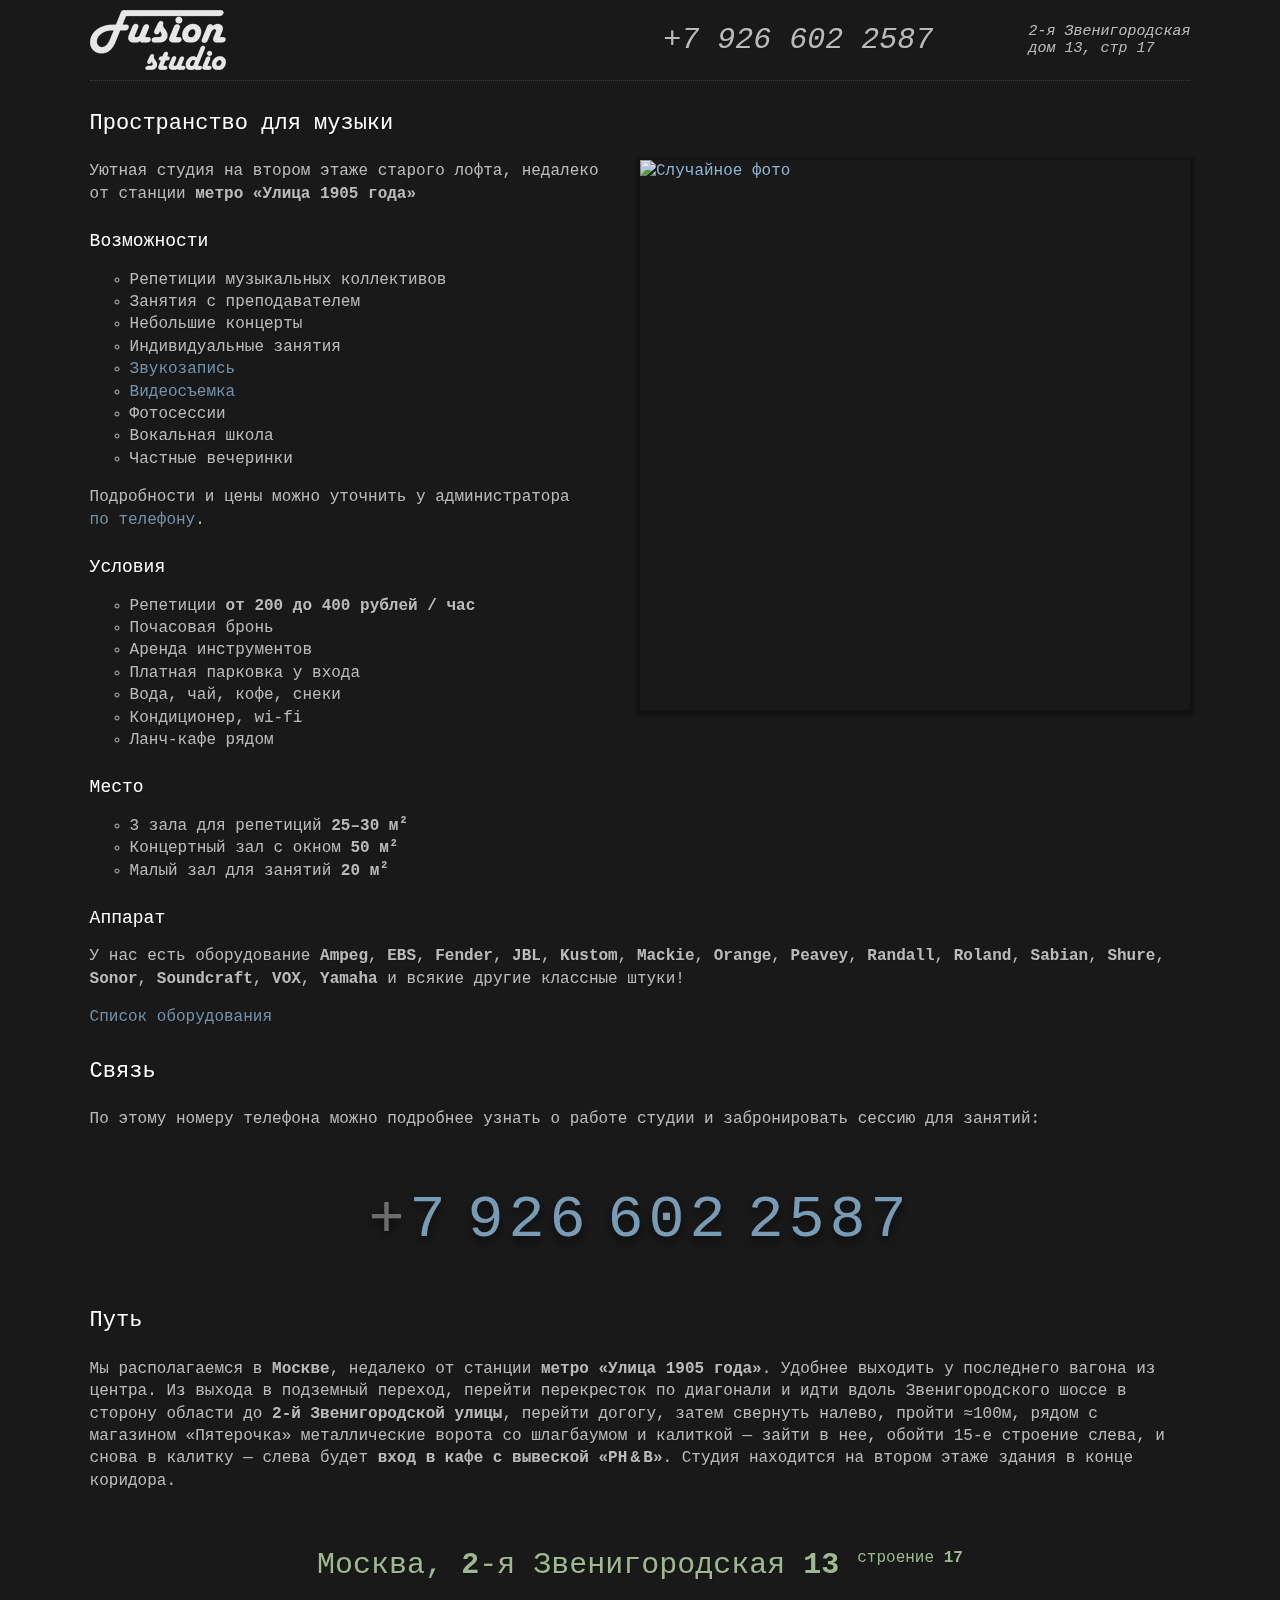
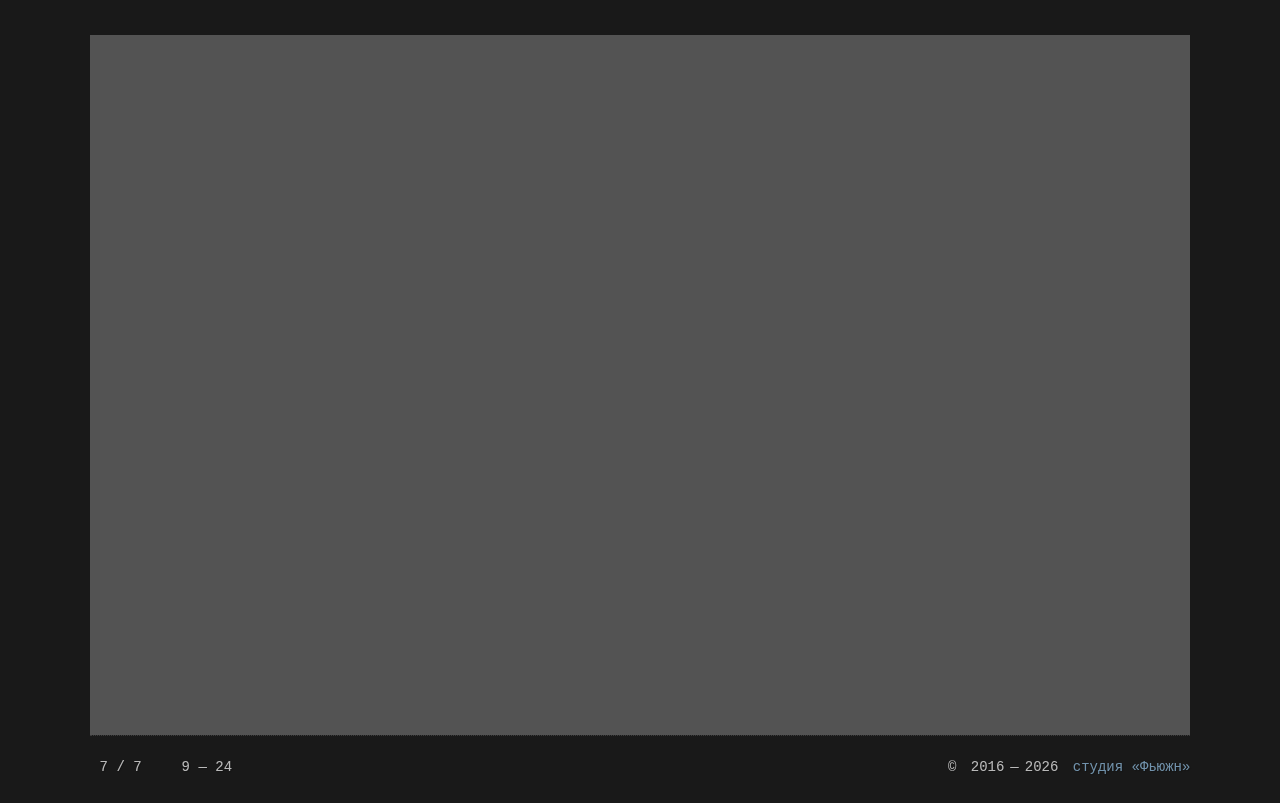
==== commit fe21679b: "add video.html" ====
--- a/index.html
+++ b/index.html
@@ -15,7 +15,7 @@
         <ul>
             <li><a href=#tel class=tel title="Наш телефон">
                 <!--<span class="fa fa-phone"></span>-->
-                <div>+7 926 602 25 87</div>
+                <div>+7 926 602 2587</div>
                 <!--+7 916 56 808 56-->
             </a></li>
             <li><a href=#adr class=adr title="Наш адрес">
@@ -37,12 +37,6 @@
             width=50%
             id=mainphoto></a>
     <p>Уютная студия на&nbsp;втором этаже старого лофта, недалеко от&nbsp;станции <strong>метро&nbsp;«Улица&nbsp;1905&nbsp;года»</strong></p>
-    <h2>Место</h2>
-    <ul>
-        <li>3 зала для репетиций <b>25–30 м<sup class=sqr>2</sup></b></li>
-        <li>Концертный зал с окном <b>50 м<sup class=sqr>2</sup></b></li>
-        <li>Малый зал для занятий <b>20 м<sup class=sqr>2</sup></b></li>
-    </ul>
     <h2>Возможности</h2>
     <ul>
         <li>Репетиции музыкальных коллективов</li>
@@ -50,7 +44,7 @@
         <li>Небольшие концерты</li>
         <li>Индивидуальные занятия</li>
         <li><a href=recording.html>Звукозапись</a></li>
-        <li>Видеосъемка</li>
+        <li><a href=video.html>Видеосъемка</a></li>
         <li>Фотосессии</li>
         <li>Вокальная школа</li>
         <li>Частные вечеринки</li>
@@ -70,6 +64,12 @@
         <li>Кондиционер, wi-fi</li>
         <li>Ланч-кафе рядом</li>
     </ul>
+    <h2>Место</h2>
+    <ul>
+        <li>3 зала для репетиций <b>25–30 м<sup class=sqr>2</sup></b></li>
+        <li>Концертный зал с окном <b>50 м<sup class=sqr>2</sup></b></li>
+        <li>Малый зал для занятий <b>20 м<sup class=sqr>2</sup></b></li>
+    </ul>
     <a href=equipment.html class=equipmentblock>
         <h2>Аппарат</h2>
         <p>У нас есть оборудование
@@ -84,7 +84,7 @@
         <p>По этому номеру телефона можно подробнее узнать о работе студии и забронировать сессию для занятий:</p>
         <ul>
             <!--<li><strong>+7 916 56 808 56</strong></li>-->
-            <li><strong><a href="tel:+79266022587">+7 926 602 25 87</a></strong></li>
+            <li><strong><a href="tel:+79266022587">+7 926 602 2587</a></strong></li>
         </ul>
     </address>
     <h1 id=adr>Путь</h1>
